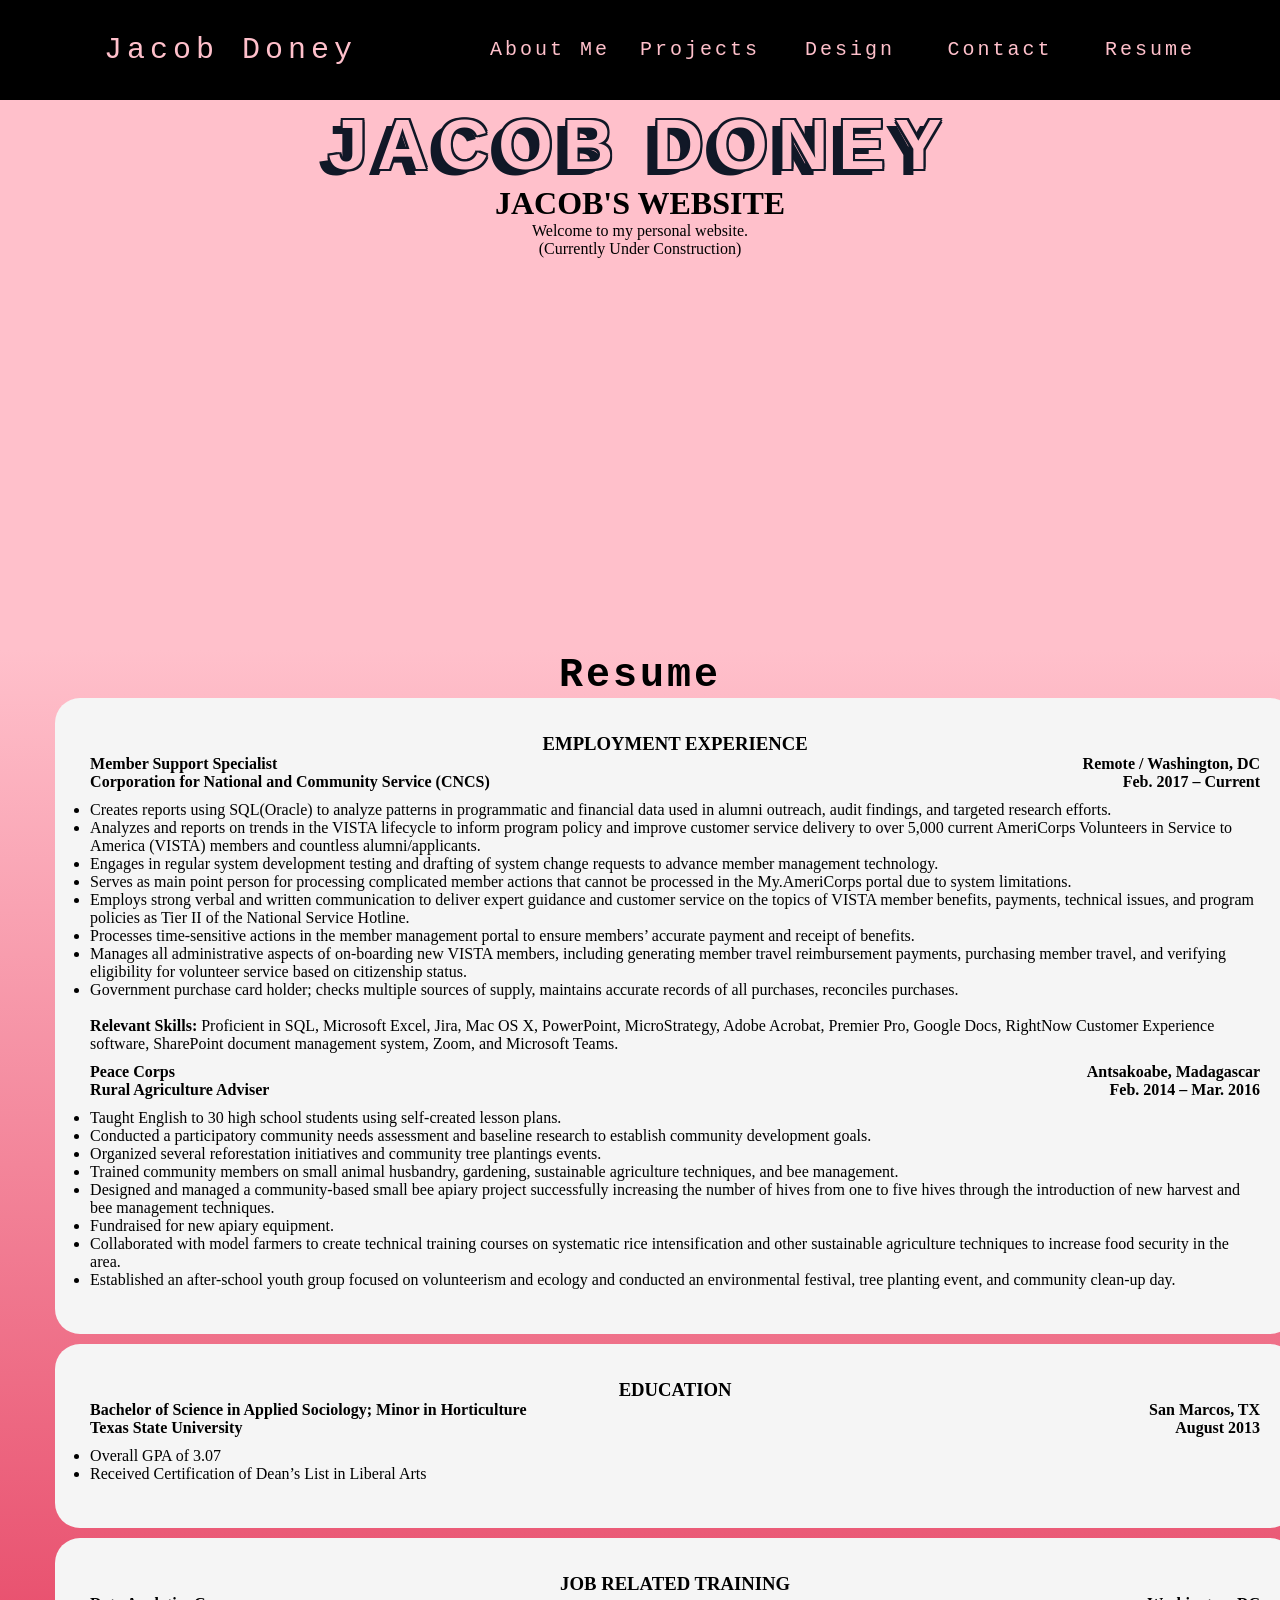
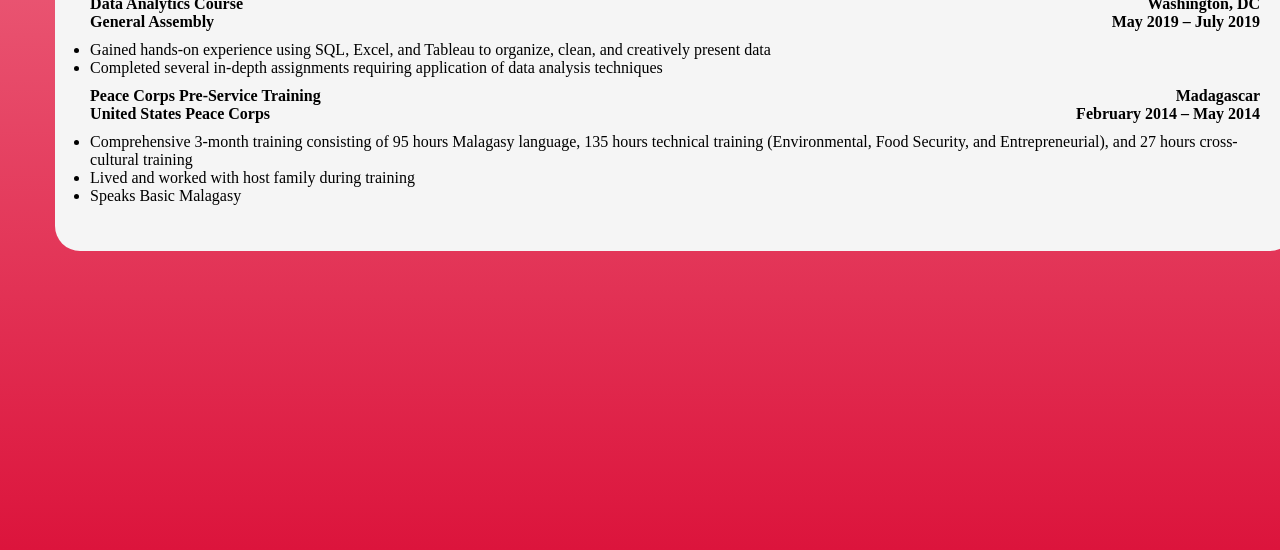
==== resume.html @ c43f35be "added topbar and resume page" ====
<!DOCTYPE html>
<html>
    
    <head>
        <link rel="stylesheet" href="style.css" />
        <title>Jacob Doney</title>
        
        <meta charset='UTF-8'/>
    </head>
    
    <body>

        <div class="topbar">
            <header>
                <div class="wrapper">
                
                    <div class="logo">
                        <a href="index.html">Jacob Doney</a>
                    </div>
                    <nav>
                        <div class="am"><a href="#">About Me</a></div>
                        <div class="am"><a href="#">Projects</a></div>
                        <div class="am"><a href="#">Design</a></div>
                        <div class="am"><a href="#">Contact</a></div>
                        <div class="am"><a href="resume.html">Resume</a></div>
                    </nav>
                </div>

            </header>
            <div class="banner-area">
                <h2>Jacob Doney</h2>
        	    <h1>JACOB'S WEBSITE</h1> 
                <p>Welcome to my personal website.</p>
                <p>(Currently Under Construction)</p>
            </div>
            <div class="content-area">
                <div class="wrapper">
                    <h2>Resume</h2>
                    
                    <div class="employment">
                        <h3>EMPLOYMENT EXPERIENCE </h3>
                        <h4 class="leftalign">Member Support Specialist</h4>                         
                        <h4 class="rightalign">Remote / Washington, DC</h4>
                        <h4 class="leftalign2">Corporation for National and Community Service (CNCS)</h4>   
                        <h4 class="rightalign2">Feb. 2017 – Current </h4>
                        <ul>    
                            <li>Creates reports using SQL(Oracle) to analyze patterns in programmatic and financial data used in 
                                alumni outreach, audit findings, and targeted research efforts. </li>
                            <li>Analyzes and reports on trends in the VISTA lifecycle to inform program policy and improve customer 
                                service delivery to over 5,000 current AmeriCorps Volunteers in Service to America (VISTA) members 
                                and countless alumni/applicants. </li>
                            <li>Engages in regular system development testing and drafting of system change requests to advance 
                                member management technology.</li>
                            <li>Serves as main point person for processing complicated member actions that cannot be processed in 
                                the My.AmeriCorps portal due to system limitations.</li>
                            <li>Employs strong verbal and written communication to deliver expert guidance and customer service on 
                                the topics of VISTA member benefits, payments, technical issues, and program policies as Tier II of 
                                the National Service Hotline. </li>
                            <li>Processes time-sensitive actions in the member management portal to ensure members’ accurate 
                                payment and receipt of benefits. </li>
                            <li>Manages all administrative aspects of on-boarding new VISTA members, including generating 
                                member travel reimbursement payments, purchasing member travel, and verifying eligibility for 
                                volunteer service based on citizenship status. </li>
                            <li>Government purchase card holder; checks multiple sources of supply, maintains accurate records of 
                                all purchases, reconciles purchases. </li>

                           <br><b>Relevant Skills:</b> Proficient in SQL, Microsoft Excel, Jira, Mac OS X, PowerPoint, MicroStrategy, Adobe 
                            Acrobat, Premier Pro, Google Docs, RightNow Customer Experience software, SharePoint document 
                            management system, Zoom, and Microsoft Teams.    
                        </ul>   
                        <h4 class="leftalign">Peace Corps</h4> 
                        <h4 class="rightalign">Antsakoabe, Madagascar</h4> 
                        <h4 class="leftalign2">Rural Agriculture Adviser</h4> 
                        <h4 class="rightalign2">Feb. 2014 – Mar. 2016</h4>
                        <ul>
                            <li>Taught English to 30 high school students using self-created lesson plans.</li>
                            <li>Conducted a participatory community needs assessment and baseline research to establish 
                                community development goals. </li>
                            <li>Organized several reforestation initiatives and community tree plantings events. </li>
                            <li>Trained community members on small animal husbandry, gardening, sustainable agriculture 
                                techniques, and bee management. </li>
                            <li>Designed and managed a community-based small bee apiary project successfully increasing the 
                                number of hives from one to five hives through the introduction of new harvest and bee management 
                                techniques. </li>
                            <li>Fundraised for new apiary equipment. </li>
                            <li>Collaborated with model farmers to create technical training courses on systematic rice intensification 
                                and other sustainable agriculture techniques to increase food security in the area. </li>
                            <li>Established an after-school youth group focused on volunteerism and ecology and conducted an 
                                environmental festival, tree planting event, and community clean-up day. </li>
                        </ul>
                    </div>
                    <div class="education">
                        <h3>EDUCATION</h3>   
                        <h4 class="leftalign">Bachelor of Science in Applied Sociology; Minor in Horticulture</h4> 
                        <h4 class="rightalign">San Marcos, TX</h4> 
                        <h4 class="leftalign2">Texas State University</h4>  
                        <h4 class="rightalign2">August 2013</h4> 
                        <ul>
                            <li>Overall GPA of 3.07 </li>
                            <li>Received Certification of Dean’s List in Liberal Arts </li>
                        </ul>  
                    </div> 
                    <div class="training">
                        <h3>JOB RELATED TRAINING</h3> 
                        <h4 class="leftalign">Data Analytics Course</h4>
                        <h4 class="rightalign">Washington, DC</h4> 
                        <h4 class="leftalign2">General Assembly</h4>  
                        <h4 class="rightalign2">May 2019 – July 2019</h4>
                        <ul>
                            <li>Gained hands-on experience using SQL, Excel, and Tableau to organize, clean, and creatively 
                                present data</li>
                            <li>Completed several in-depth assignments requiring application of data analysis techniques</li>
                        </ul>   
                         
                        <h4 class="leftalign">Peace Corps Pre-Service Training</h4>
                        <h4 class="rightalign">Madagascar</h4> 
                        <h4 class="leftalign2">United States Peace Corps</h4>  
                        <h4 class="rightalign2">February 2014 – May 2014</h4>
                        <ul>
                            <li>Comprehensive 3-month training consisting of 95 hours Malagasy language, 135 hours technical 
                                training (Environmental, Food Security, and Entrepreneurial), and 27 hours cross-cultural training </li>
                            <li>Lived and worked with host family during training</li>
                            <li>Speaks Basic Malagasy</li>
                        </ul>  
                    </div>  
                    </p>
                </div>
            </div>
        </div>

    </body>
</html>
---- style.css ----
*{
    margin: 0;
    padding: 0;
}
body{
    text-align: center;
}

.wrapper{
    width: 1170px;
    margin: 0px auto;
    padding: 0px;
}

header{
    height: 100px;
    background: black;
    width: 100%;
    z-index: 12;
    position: fixed;
    margin: 0px;
    padding: 0px;

}

.logo{
    width: 30%;
    float: left;
    line-height: 100px;
}

.logo a{
    text-decoration: none;
    font-size: 30px;
    font-family: monospace;
    color: pink;
    letter-spacing: 5px;
}

nav{ 
    line-height: 100px;
    float: right;
    margin: 0px 0px 0px 0px;
    padding: 0px 0px 0px 0px;
    background-color: black;

    
}

nav a{
    text-decoration: none;
    font-family: monospace;
    letter-spacing: 3px;
    font-size: 20px;
    margin: 0 10px;
    color:pink;
    
}

.am:hover a{
    background-color: pink;
    color: black;
    letter-spacing: 0px;
    font-weight: bold;

} 
.am{ 
    height: 100px;
    width: 150px;
    float: Left;
   
    
}
.am:hover{
    background-color: pink;
    color: black;
}


.banner-area{
    width: 100%;
    height: 900px;
    position: fixed;
    top: 100px;
    background-color: pink;
}
.banner-area h2{
    padding-top: 5px;
    font-size: 70px;
    font-family: 'Changa One', -apple-system, BlinkMacSystemFont, avenir next, avenir, segoe ui, helvetica neue, helvetica, Ubuntu, roboto, noto, arial, sans-serif;
    text-shadow: -8px 6px #111827;
    letter-spacing: 10px;
    text-transform: uppercase;
    color: pink;

}
.banner-area h2 {
    text-shadow: -2px 0px #111827, 0px -2px #111827, 2px 0px #111827, 0px 2px #111827, 2px 2px #111827, -2px -2px #111827, -2px 2px #111827, 2px -2px #111827, -10px 6px #111827;
  }

.profile{
    height: 350px;
    border-radius: 50%;
    box-shadow: -5px 0px #111827, 0px -5px #111827, 5px 0px #111827, 0px 5px #111827, 5px 5px #111827, -5px -5px #111827, -5px 5px #111827, 5px -5px #111827;


}
.content-area{
    width: 100%;
    position: relative;
    top: 650px;
    background-image:linear-gradient(to bottom, pink, crimson);
    height: 1500px;
    
}

.content-area h2{
    font-family: monospace;
    letter-spacing: 3px;
    padding-top: 3px;
    font-size: 40px;
    margin: 0;
}

.content-area p{
    padding: 2% 0;
    font-family: courier;
    line-height: 30px;

}


.leftalign{
    display: inline;
    float: left;
}
.rightalign{
   display: inline;
   float: right;
}
.leftalign2{
    clear:both;
    display: inline;
    float: left;

    
}
.rightalign2{
   display: inline;
   float: right;
  
}
.employment{
    width: 100%;
    background-color: whitesmoke;
    border-radius: 25px;
    padding: 3%;
}
.education{
    margin-top: 10px;
    width: 100%;
    background-color: whitesmoke;
    border-radius: 25px;
    padding: 3%;
}
.training{
    margin-top: 10px;
    width: 100%;
    background-color: whitesmoke;
    border-radius: 25px;
    padding: 3%;
}
ul{
    padding-top: 10px;
    padding-bottom: 10px;
    clear:both;
    text-align: left;
}

.title{
	padding: 60px;
	padding-top: 100px;
	text-align: center;
	background: #labc9c;
	color: black;
	font-size: 30px;
}
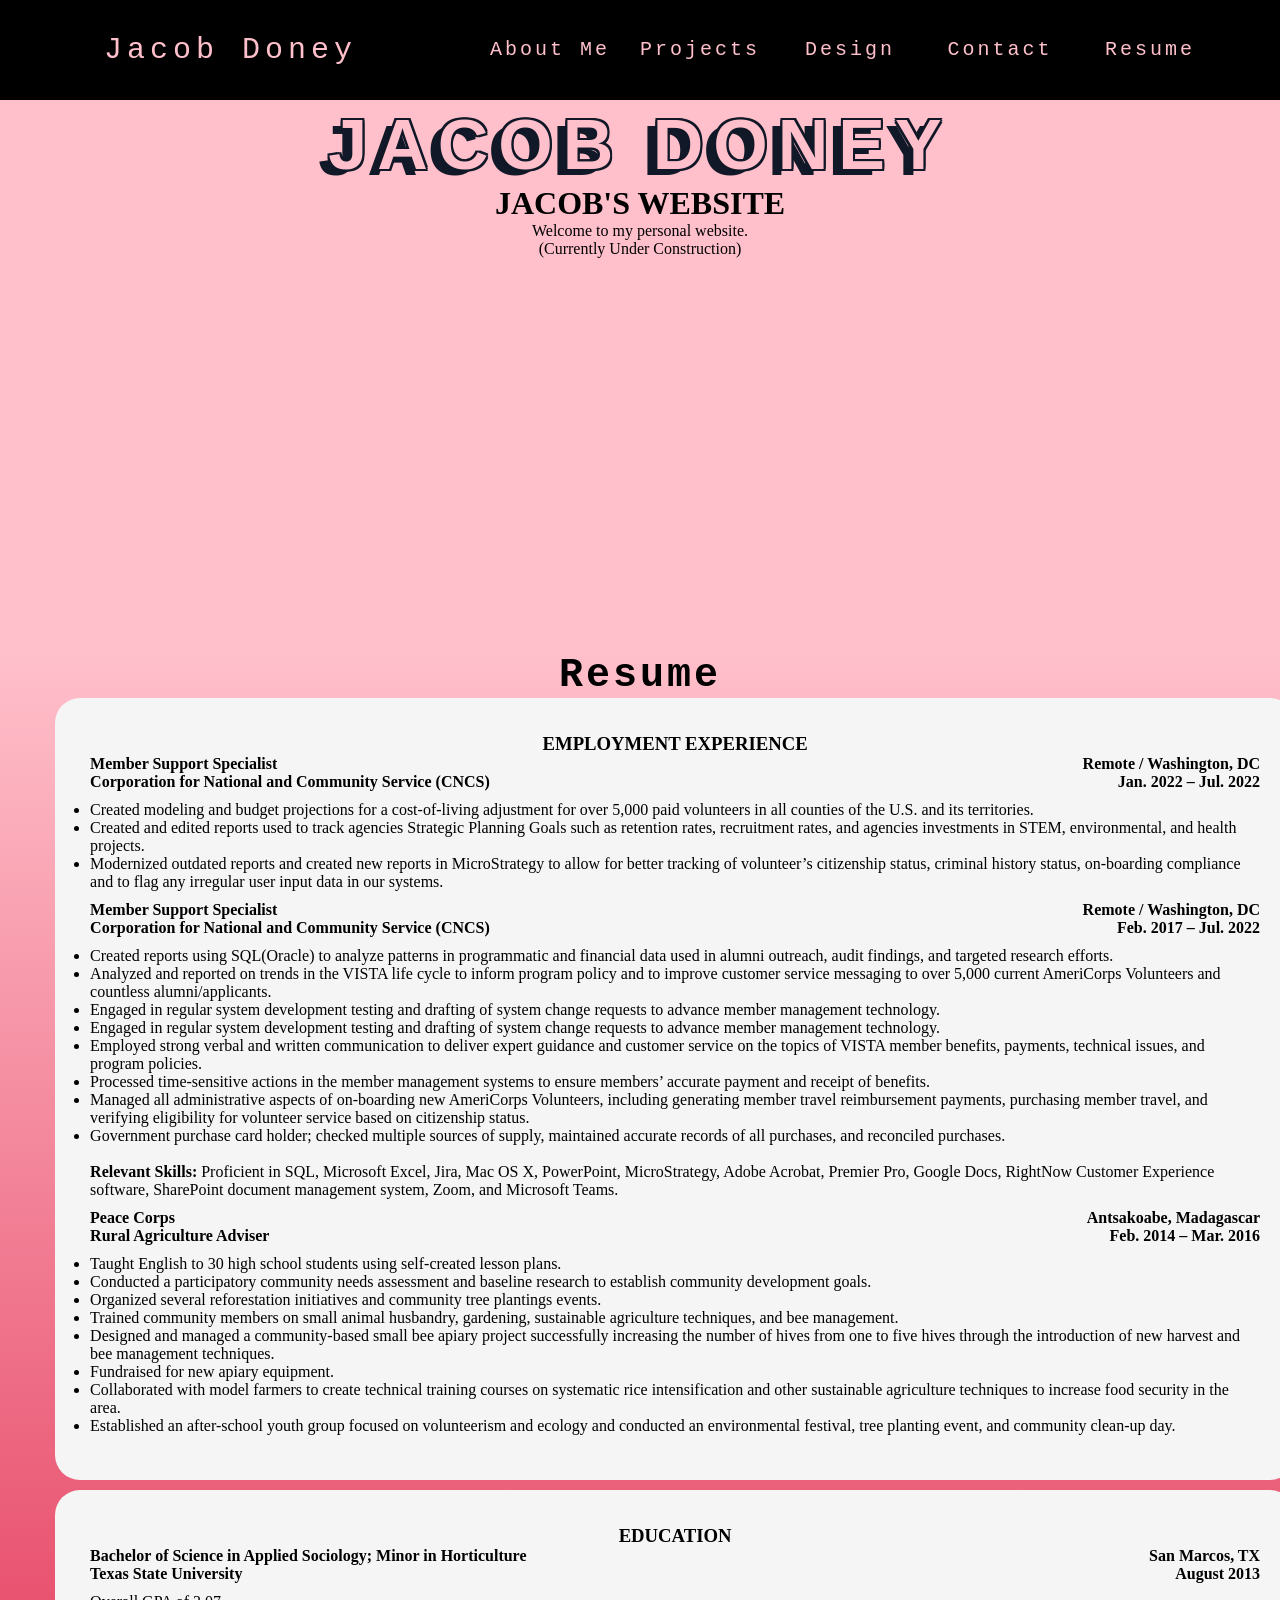
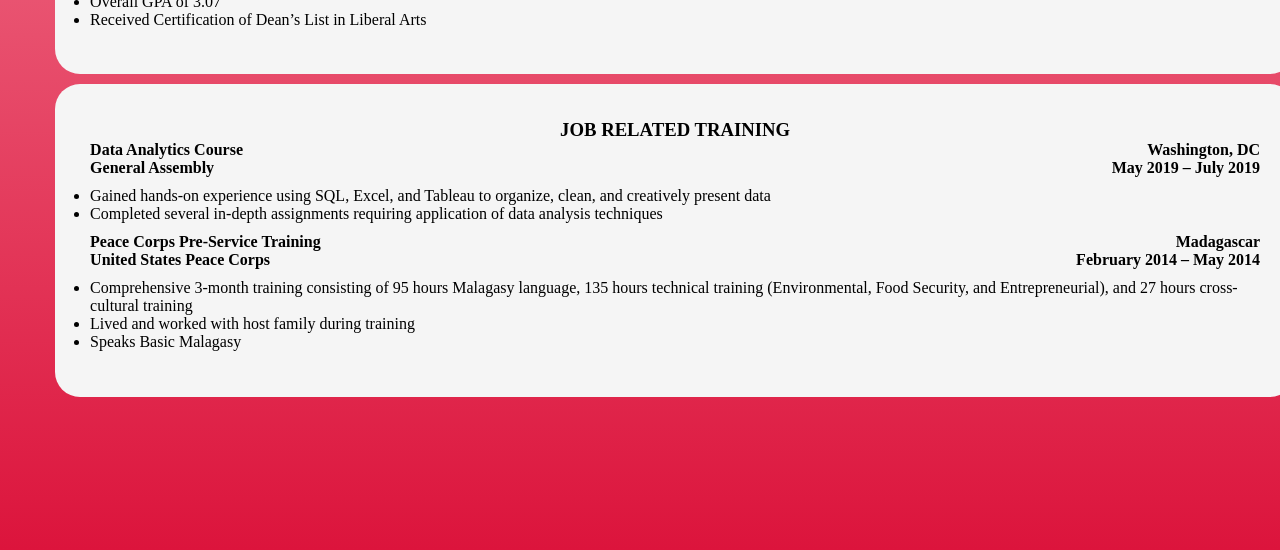
==== commit 86dba7bc: "Updated resume information" ====
--- a/resume.html
+++ b/resume.html
@@ -1,8 +1,11 @@
 <!DOCTYPE html>
-<html>
+<html lang="en"><head>
+<meta http-equiv="content-type" content="text/html; charset=UTF-8">
+<meta charset="UTF-8">
+<meta name="viewport" content="width=device-width, initial-scale=1">
     
     <head>
-        <link rel="stylesheet" href="style.css" />
+        <link rel="stylesheet" href="https://85jakob.github.io/style.css" />
         <title>Jacob Doney</title>
         
         <meta charset='UTF-8'/>
@@ -42,27 +45,32 @@
                         <h4 class="leftalign">Member Support Specialist</h4>                         
                         <h4 class="rightalign">Remote / Washington, DC</h4>
                         <h4 class="leftalign2">Corporation for National and Community Service (CNCS)</h4>   
-                        <h4 class="rightalign2">Feb. 2017 – Current </h4>
+                        <h4 class="rightalign2">Jan. 2022 – Jul. 2022 </h4>
                         <ul>    
-                            <li>Creates reports using SQL(Oracle) to analyze patterns in programmatic and financial data used in 
-                                alumni outreach, audit findings, and targeted research efforts. </li>
-                            <li>Analyzes and reports on trends in the VISTA lifecycle to inform program policy and improve customer 
-                                service delivery to over 5,000 current AmeriCorps Volunteers in Service to America (VISTA) members 
-                                and countless alumni/applicants. </li>
-                            <li>Engages in regular system development testing and drafting of system change requests to advance 
+                            <li>Created modeling and budget projections for a cost-of-living adjustment for over 5,000 paid volunteers in all counties of the U.S. and its territories. </li>
+                            <li>Created and edited reports used to track agencies Strategic Planning Goals such as retention rates, recruitment rates, and agencies investments in STEM, environmental, and
+                            	health projects. </li>
+                            <li>Modernized outdated reports and created new reports in MicroStrategy to allow for better tracking of volunteer’s citizenship status, criminal history status, on-boarding
+                            	compliance and to flag any irregular user input data in our systems. </li>
+                        </ul>
+                        <h4 class="leftalign">Member Support Specialist</h4>                         
+                        <h4 class="rightalign">Remote / Washington, DC</h4>
+                        <h4 class="leftalign2">Corporation for National and Community Service (CNCS)</h4>   
+                        <h4 class="rightalign2">Feb. 2017 – Jul. 2022 </h4>
+                        <ul>    
+                            <li>Created reports using SQL(Oracle) to analyze patterns in programmatic and financial data used in alumni outreach, audit 	
+                            	findings, and targeted research efforts. </li>
+                            <li>Analyzed and reported on trends in the VISTA life cycle to inform program policy and to improve customer service messaging to over 5,000 current AmeriCorps Volunteers and
+                            	countless alumni/applicants. </li>
+                            <li>Engaged in regular system development testing and drafting of system change requests to advance 
                                 member management technology.</li>
-                            <li>Serves as main point person for processing complicated member actions that cannot be processed in 
-                                the My.AmeriCorps portal due to system limitations.</li>
-                            <li>Employs strong verbal and written communication to deliver expert guidance and customer service on 
-                                the topics of VISTA member benefits, payments, technical issues, and program policies as Tier II of 
-                                the National Service Hotline. </li>
-                            <li>Processes time-sensitive actions in the member management portal to ensure members’ accurate 
-                                payment and receipt of benefits. </li>
-                            <li>Manages all administrative aspects of on-boarding new VISTA members, including generating 
-                                member travel reimbursement payments, purchasing member travel, and verifying eligibility for 
-                                volunteer service based on citizenship status. </li>
-                            <li>Government purchase card holder; checks multiple sources of supply, maintains accurate records of 
-                                all purchases, reconciles purchases. </li>
+                            <li>Engaged in regular system development testing and drafting of system change requests to advance member management technology. </li>
+                            <li>Employed strong verbal and written communication to deliver expert guidance and customer service on the topics of VISTA member benefits, payments, technical issues, and program
+                            	policies.</li>
+                            <li>Processed time-sensitive actions in the member management systems to ensure members’ accurate payment and receipt of benefits. </li>
+                            <li>Managed all administrative aspects of on-boarding new AmeriCorps Volunteers, including generating member travel reimbursement payments, purchasing member travel, and verifying
+                            	eligibility for volunteer service based on citizenship status. </li>
+                            <li>Government purchase card holder; checked multiple sources of supply, maintained accurate records of all purchases, and reconciled purchases. </li>
 
                            <br><b>Relevant Skills:</b> Proficient in SQL, Microsoft Excel, Jira, Mac OS X, PowerPoint, MicroStrategy, Adobe 
                             Acrobat, Premier Pro, Google Docs, RightNow Customer Experience software, SharePoint document 
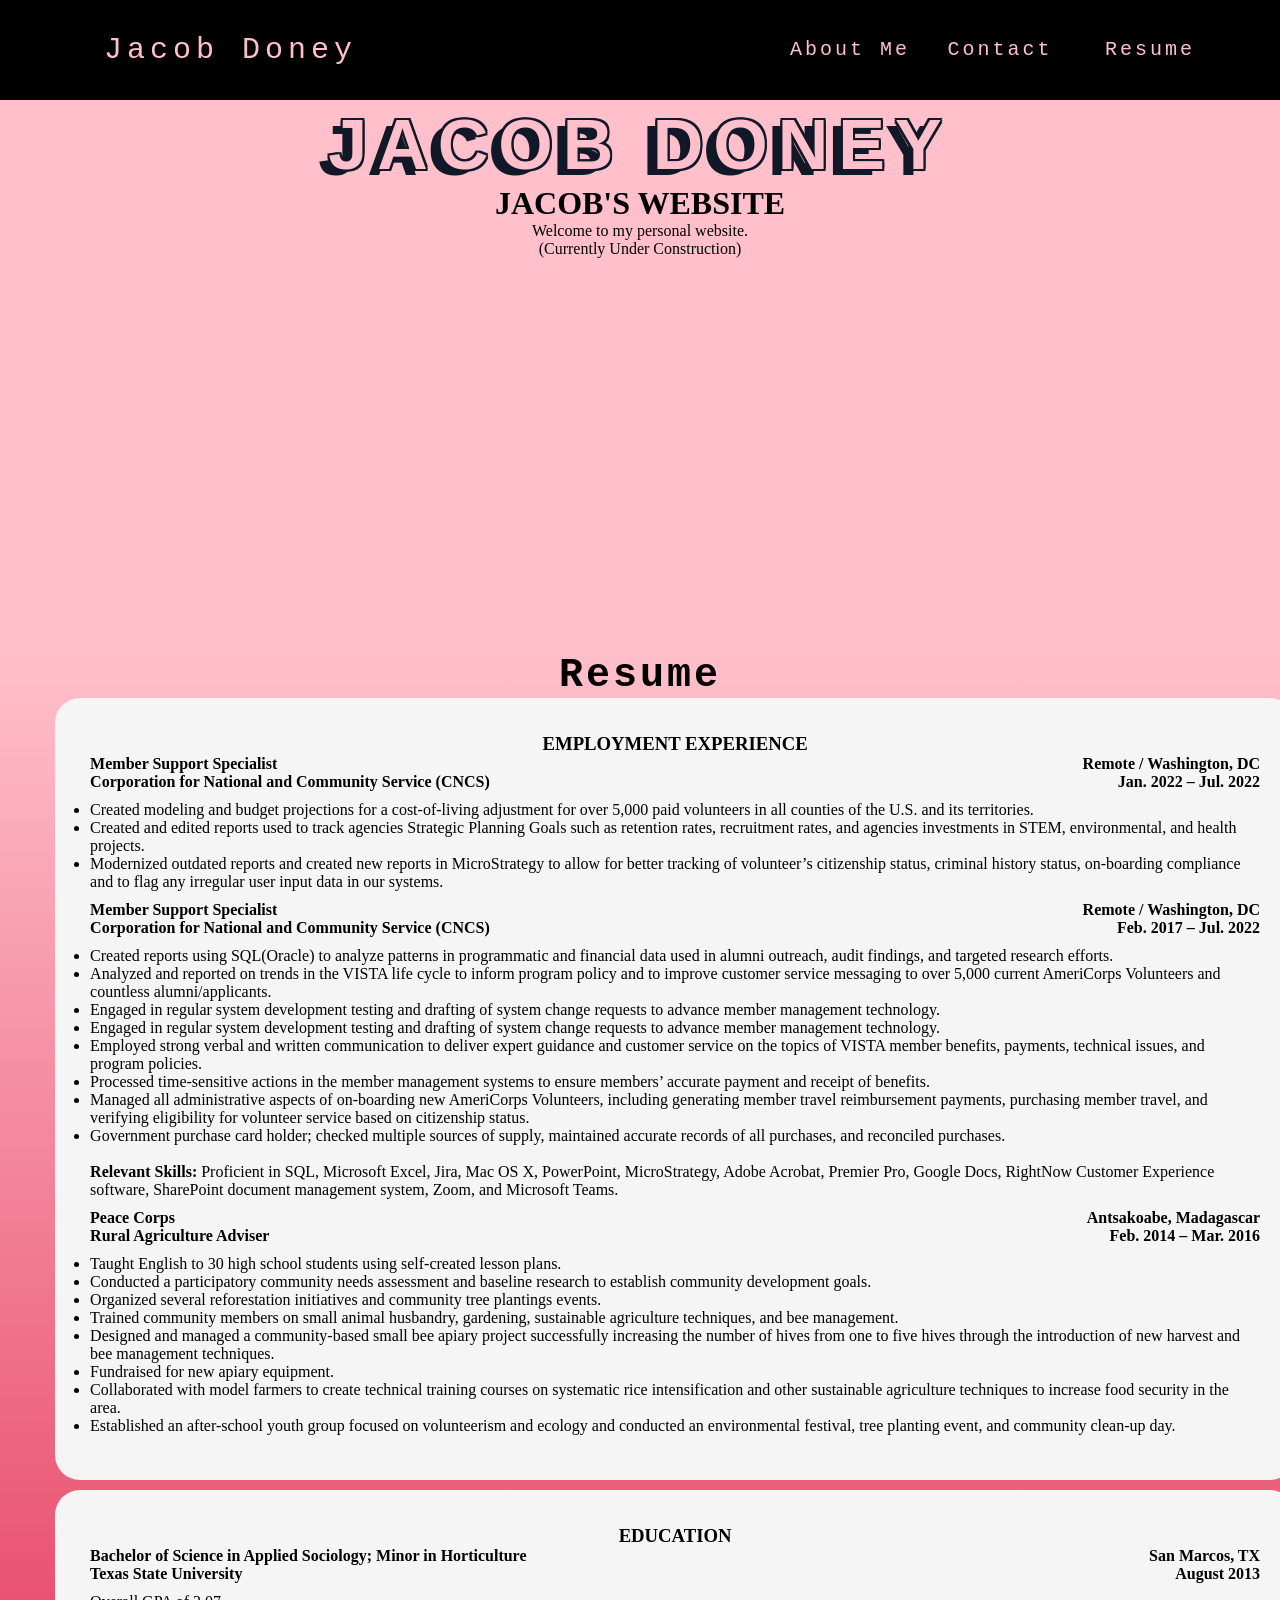
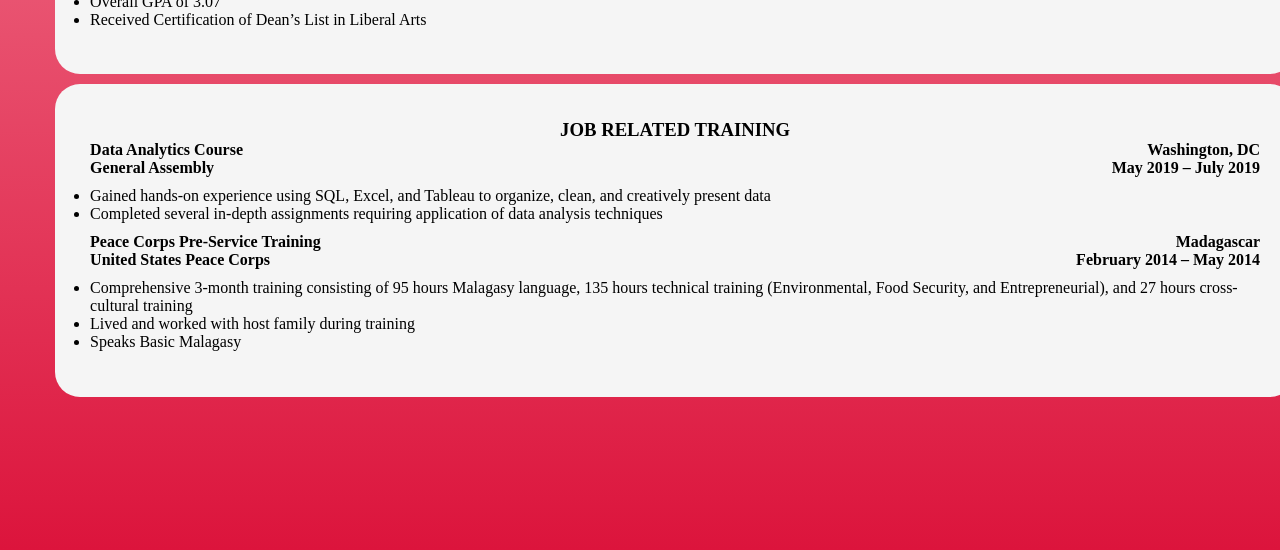
==== commit 9c6fca3c: "Updated top bar" ====
--- a/resume.html
+++ b/resume.html
@@ -22,8 +22,6 @@
                     </div>
                     <nav>
                         <div class="am"><a href="#">About Me</a></div>
-                        <div class="am"><a href="#">Projects</a></div>
-                        <div class="am"><a href="#">Design</a></div>
                         <div class="am"><a href="#">Contact</a></div>
                         <div class="am"><a href="resume.html">Resume</a></div>
                     </nav>
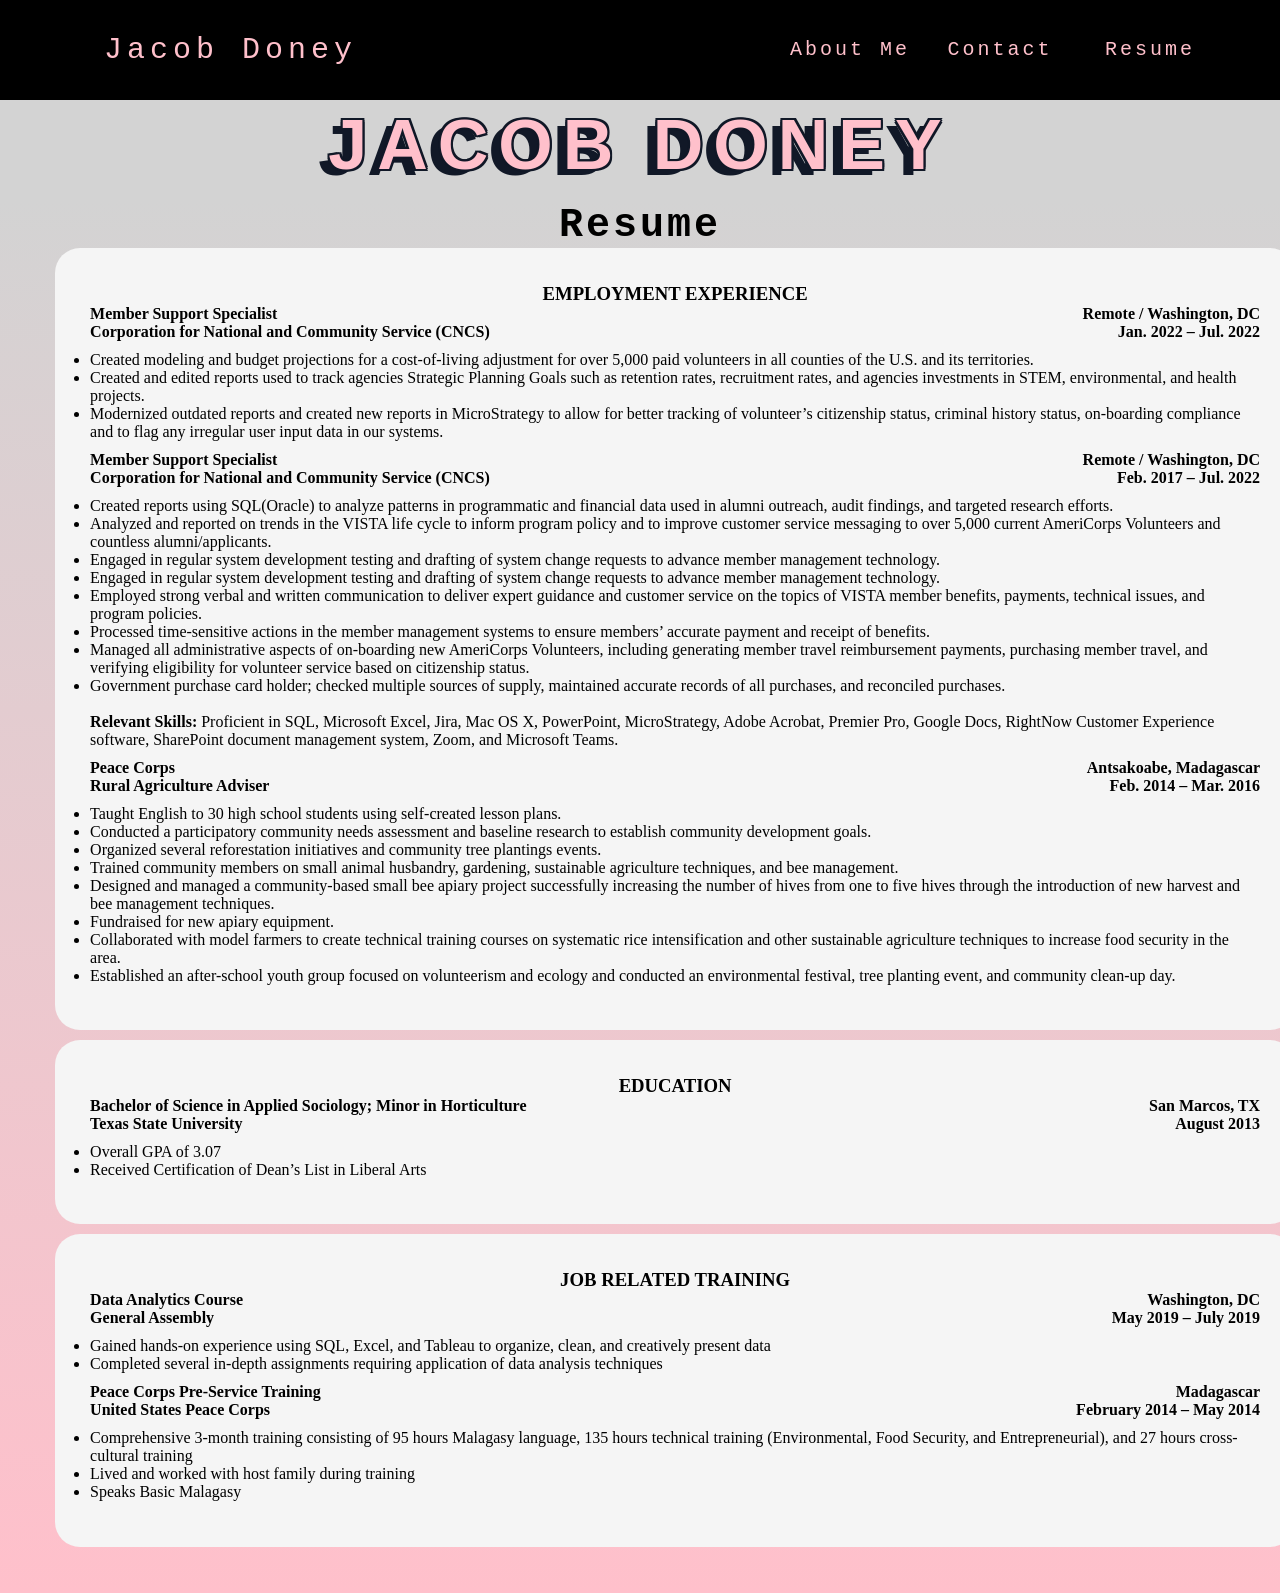
==== commit 30307cdc: "Updated style" ====
--- a/resume.html
+++ b/resume.html
@@ -5,7 +5,7 @@
 <meta name="viewport" content="width=device-width, initial-scale=1">
     
     <head>
-        <link rel="stylesheet" href="https://85jakob.github.io/style.css" />
+        <link rel="stylesheet" href="style.css" />
         <title>Jacob Doney</title>
         
         <meta charset='UTF-8'/>
@@ -21,7 +21,7 @@
                         <a href="index.html">Jacob Doney</a>
                     </div>
                     <nav>
-                        <div class="am"><a href="#">About Me</a></div>
+                        <div class="am"><a href="index.html">About Me</a></div>
                         <div class="am"><a href="#">Contact</a></div>
                         <div class="am"><a href="resume.html">Resume</a></div>
                     </nav>
@@ -30,9 +30,6 @@
             </header>
             <div class="banner-area">
                 <h2>Jacob Doney</h2>
-        	    <h1>JACOB'S WEBSITE</h1> 
-                <p>Welcome to my personal website.</p>
-                <p>(Currently Under Construction)</p>
             </div>
             <div class="content-area">
                 <div class="wrapper">
--- a/style.css
+++ b/style.css
@@ -0,0 +1,187 @@
+*{
+    margin: 0;
+    padding: 0;
+}
+body{
+    text-align: center;
+}
+
+.wrapper{
+    width: 1170px;
+    margin: 0px auto;
+    padding: 0px;
+}
+
+header{
+    height: 100px;
+    background: black;
+    width: 100%;
+    z-index: 12;
+    position: fixed;
+    margin: 0px;
+    padding: 0px;
+
+}
+
+.logo{
+    width: 30%;
+    float: left;
+    line-height: 100px;
+}
+
+.logo a{
+    text-decoration: none;
+    font-size: 30px;
+    font-family: monospace;
+    color: pink;
+    letter-spacing: 5px;
+}
+
+nav{ 
+    line-height: 100px;
+    float: right;
+    margin: 0px 0px 0px 0px;
+    padding: 0px 0px 0px 0px;
+    background-color: black;
+
+    
+}
+
+nav a{
+    text-decoration: none;
+    font-family: monospace;
+    letter-spacing: 3px;
+    font-size: 20px;
+    margin: 0 10px;
+    color:pink;
+    
+}
+
+.am:hover a{
+    background-color: pink;
+    color: black;
+    letter-spacing: 0px;
+    font-weight: bold;
+
+} 
+.am{ 
+    height: 100px;
+    width: 150px;
+    float: Left;
+   
+    
+}
+.am:hover{
+    background-color: pink;
+    color: black;
+}
+
+
+.banner-area{
+    width: 100%;
+    height: 100px;
+    position: fixed;
+    top: 100px;
+    background-color: lightgray;
+}
+.banner-area h2{
+    padding-top: 5px;
+    font-size: 70px;
+    font-family: 'Changa One', -apple-system, BlinkMacSystemFont, avenir next, avenir, segoe ui, helvetica neue, helvetica, Ubuntu, roboto, noto, arial, sans-serif;
+    text-shadow: -8px 6px #111827;
+    letter-spacing: 10px;
+    text-transform: uppercase;
+    color: pink;
+
+}
+.banner-area h2 {
+    text-shadow: -2px 0px #111827, 0px -2px #111827, 2px 0px #111827, 0px 2px #111827, 2px 2px #111827, -2px -2px #111827, -2px 2px #111827, 2px -2px #111827, -10px 6px #111827;
+  }
+
+.profile{
+    height: 30px;
+    border-radius: 50%;
+    box-shadow: -5px 0px #111827, 0px -5px #111827, 5px 0px #111827, 0px 5px #111827, 5px 5px #111827, -5px -5px #111827, -5px 5px #111827, 5px -5px #111827;
+
+
+}
+.content-area{
+    width: 100%;
+    position: relative;
+    top: 200px;
+    background-image:linear-gradient(to bottom,lightgray, pink);
+    
+}
+
+.content-area h2{
+    font-family: monospace;
+    letter-spacing: 3px;
+    padding-top: 3px;
+    font-size: 40px;
+    margin: 0;
+}
+
+.content-area p{
+    padding: 2% 0;
+    font-family: courier;
+    line-height: 30px;
+
+}
+
+
+.leftalign{
+    display: inline;
+    float: left;
+}
+.rightalign{
+   display: inline;
+   float: right;
+}
+.leftalign2{
+    clear:both;
+    display: inline;
+    float: left;
+
+    
+}
+.rightalign2{
+   display: inline;
+   float: right;
+  
+}
+.employment{
+    width: 100%;
+    background-color: whitesmoke;
+    border-radius: 25px;
+    padding: 3%;
+}
+.education{
+    margin-top: 10px;
+    width: 100%;
+    background-color: whitesmoke;
+    border-radius: 25px;
+    padding: 3%;
+}
+.training{
+    margin-top: 10px;
+    width: 100%;
+    background-color: whitesmoke;
+    border-radius: 25px;
+    padding: 3%;
+}
+ul{
+    padding-top: 10px;
+    padding-bottom: 10px;
+    clear:both;
+    text-align: left;
+}
+
+.title{
+	padding: 60px;
+	padding-top: 100px;
+	text-align: center;
+	background: #labc9c;
+	color: black;
+	font-size: 30px;
+}
+
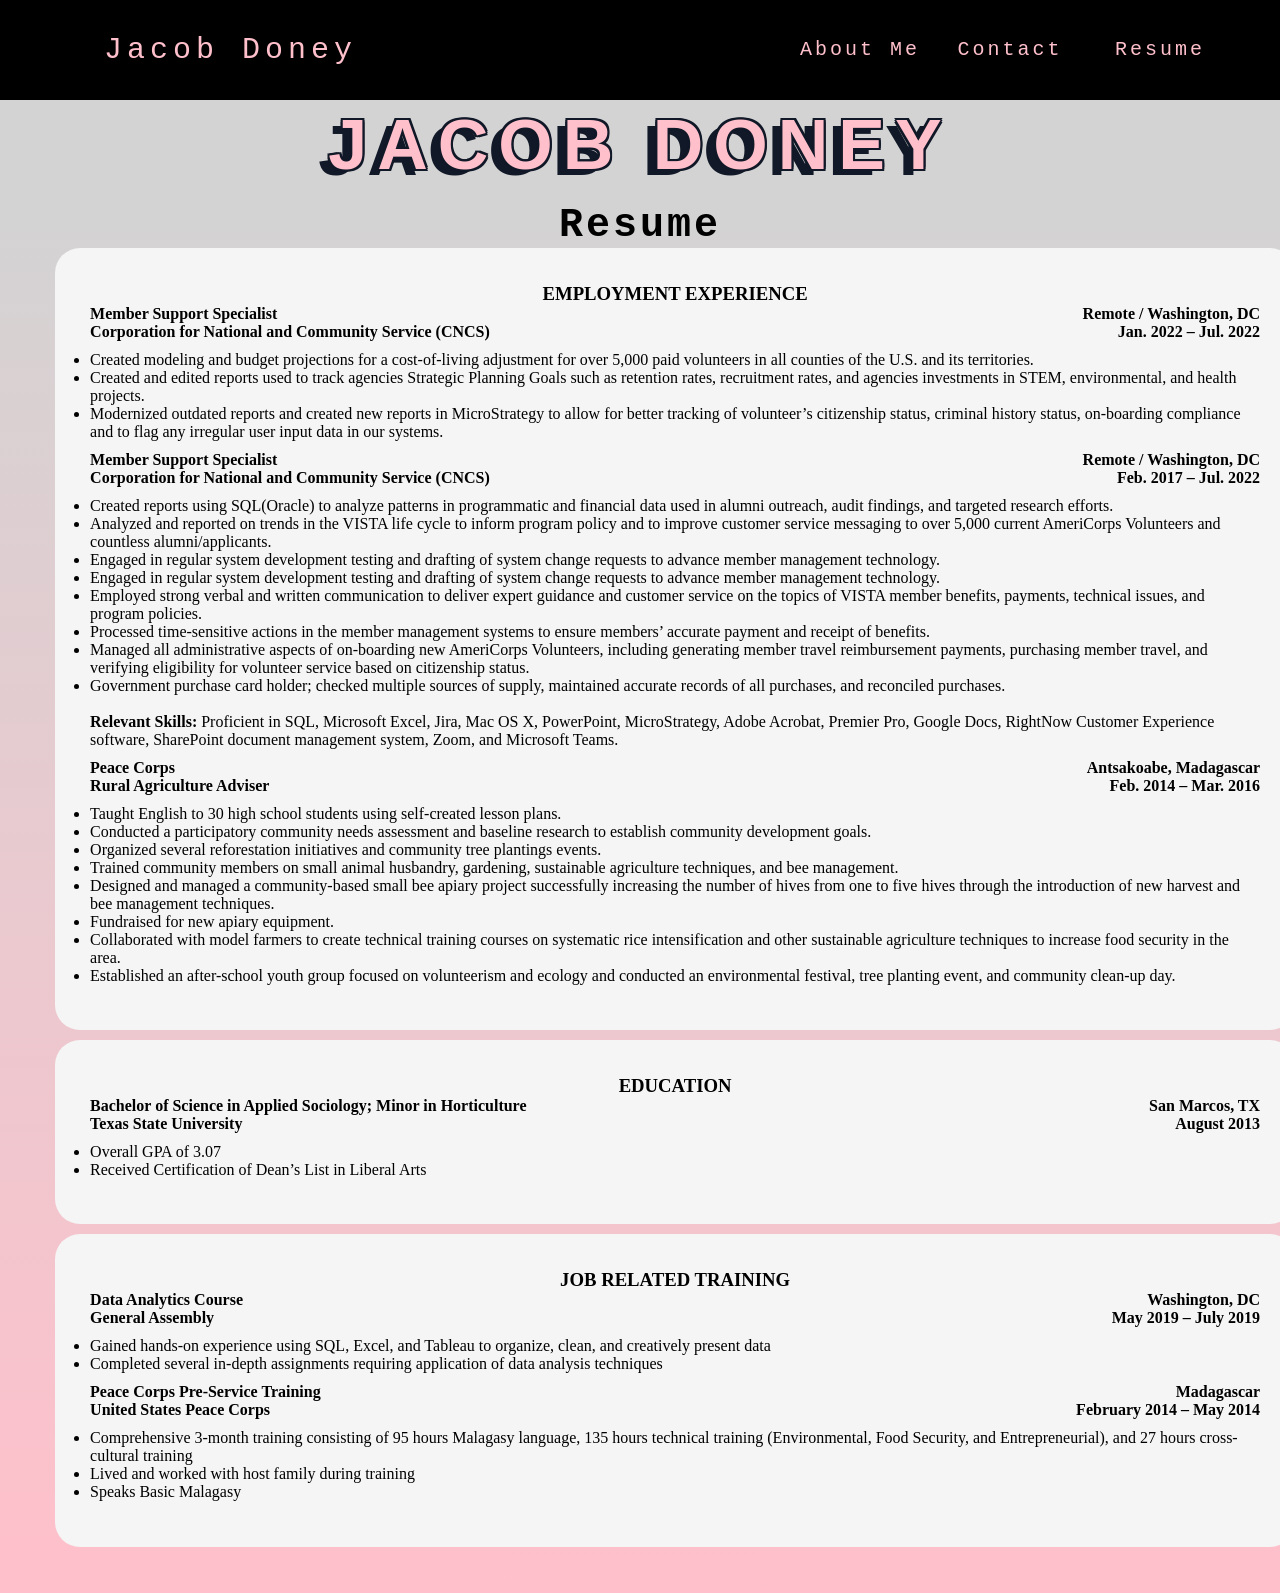
==== commit 4dbbf9e5: "added links page" ====
--- a/resume.html
+++ b/resume.html
@@ -22,7 +22,7 @@
                     </div>
                     <nav>
                         <div class="am"><a href="index.html">About Me</a></div>
-                        <div class="am"><a href="#">Contact</a></div>
+                        <div class="am"><a href="links.html">Contact</a></div>
                         <div class="am"><a href="resume.html">Resume</a></div>
                     </nav>
                 </div>
--- a/style.css
+++ b/style.css
@@ -2,7 +2,8 @@
     margin: 0;
     padding: 0;
 }
-body{
+html, body{ 
+    height: 100%;
     text-align: center;
 }
 
@@ -56,7 +57,10 @@
     color:pink;
     
 }
-
+.am a{
+    display: block;
+    width: 100%;
+}
 .am:hover a{
     background-color: pink;
     color: black;
@@ -68,7 +72,6 @@
     height: 100px;
     width: 150px;
     float: Left;
-   
     
 }
 .am:hover{
@@ -103,10 +106,12 @@
     border-radius: 50%;
     box-shadow: -5px 0px #111827, 0px -5px #111827, 5px 0px #111827, 0px 5px #111827, 5px 5px #111827, -5px -5px #111827, -5px 5px #111827, 5px -5px #111827;
 
-
-}
+}
+
+
 .content-area{
     width: 100%;
+    height: 100%;
     position: relative;
     top: 200px;
     background-image:linear-gradient(to bottom,lightgray, pink);
@@ -178,10 +183,69 @@
 
 .title{
 	padding: 60px;
+    height 100%;
 	padding-top: 100px;
 	text-align: center;
-	background: #labc9c;
 	color: black;
-	font-size: 30px;
-}
-
+	font-size: 30px; 
+    background-image:linear-gradient(to bottom,lightgray, pink);
+}
+
+.title h2{
+    padding-top: 5px;
+    font-size: 70px;
+    font-family: 'Changa One', -apple-system, BlinkMacSystemFont, avenir next, avenir, segoe ui, helvetica neue, helvetica, Ubuntu, roboto, noto, arial, sans-serif;
+    text-shadow: -8px 6px #111827;
+    letter-spacing: 10px;
+    text-transform: uppercase;
+    color: pink;
+
+}
+.title h2 {
+    text-shadow: -2px 0px #111827, 0px -2px #111827, 2px 0px #111827, 0px 2px #111827, 2px 2px #111827, -2px -2px #111827, -2px 2px #111827, 2px -2px #111827, -10px 6px #111827;
+}
+
+img{
+    padding: 25px;
+    width: auto;
+    height: 450px;
+    border-radius: 50px;
+}
+.blurbdiv{
+    margin: auto;
+    width: 30%;
+    height: 100%;
+    padding-bottom: 100px;
+
+}
+.blurb{
+    text-align: left;
+}
+
+.pill-border{
+    margin: auto;
+    width: 25%;
+    height: 55px;
+    background-color: whitesmoke;
+    border-radius: 25px;
+    padding: 10px;
+    margin-bottom: 10px;
+   
+}
+
+.pill-border a{
+    color: black;
+    width: 100%;
+    text-decoration: none;
+    float: right;
+    display: block;
+}
+
+.pill-border:hover a{
+    color: blue;
+    text-decoration: underline;
+}
+
+.pill-border:hover{
+    opacity: 0.5;
+}
